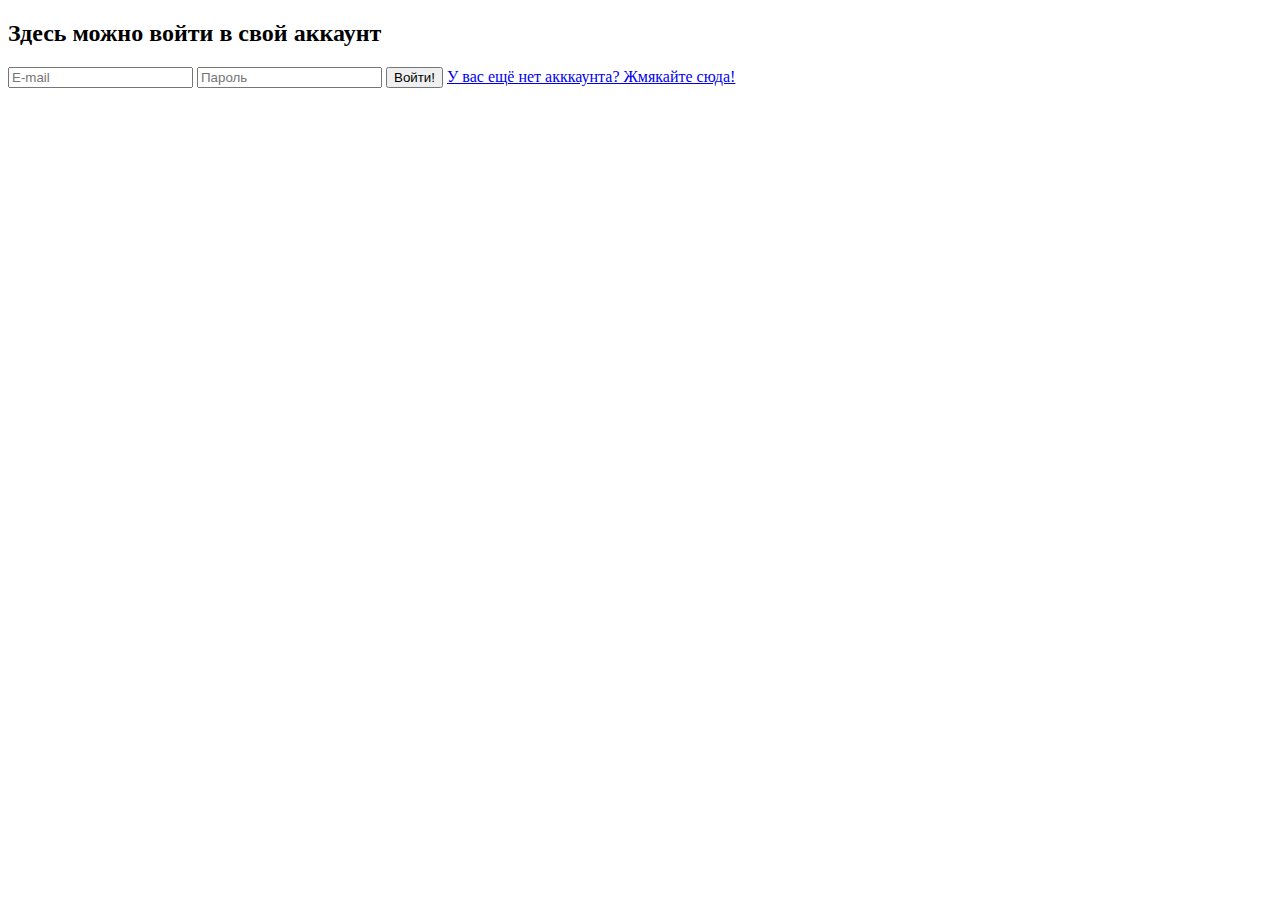
==== index.html @ 4869c792 "index.php" ====
<!DOCTYPE html>
<html lang="ru">
<head>
	<meta charset="UTF-8">
	<title>Document</title>
	<link href="https://fonts.googleapis.com/css2?family=Montserrat:wght@900&family=Open+Sans&family=Ubuntu:wght@400;700&display=swap" rel="stylesheet">
	
	<link rel="stylesheet" href="css/main.css">
</head>
<body>

	<section id="mail" class="mail">
		<div class="container">
			<h2 class="section-title">Здесь можно войти в свой аккаунт</h2>
			<form action="#" class="form">
				<input type="email"placeholder="E-mail" name="email" class="input" required>

				<input type="password" placeholder="Пароль" name="password"
				class="input"required>

				<button type="submit" class="btn btn-form">Войти!</button>
				<a href="registration.html" class="btn btn-form forgot-password">У вас ещё нет акккаунта? Жмякайте сюда!</a>
			</form>

			
			
			
		</div>
	</section>
			

</body>
</html>
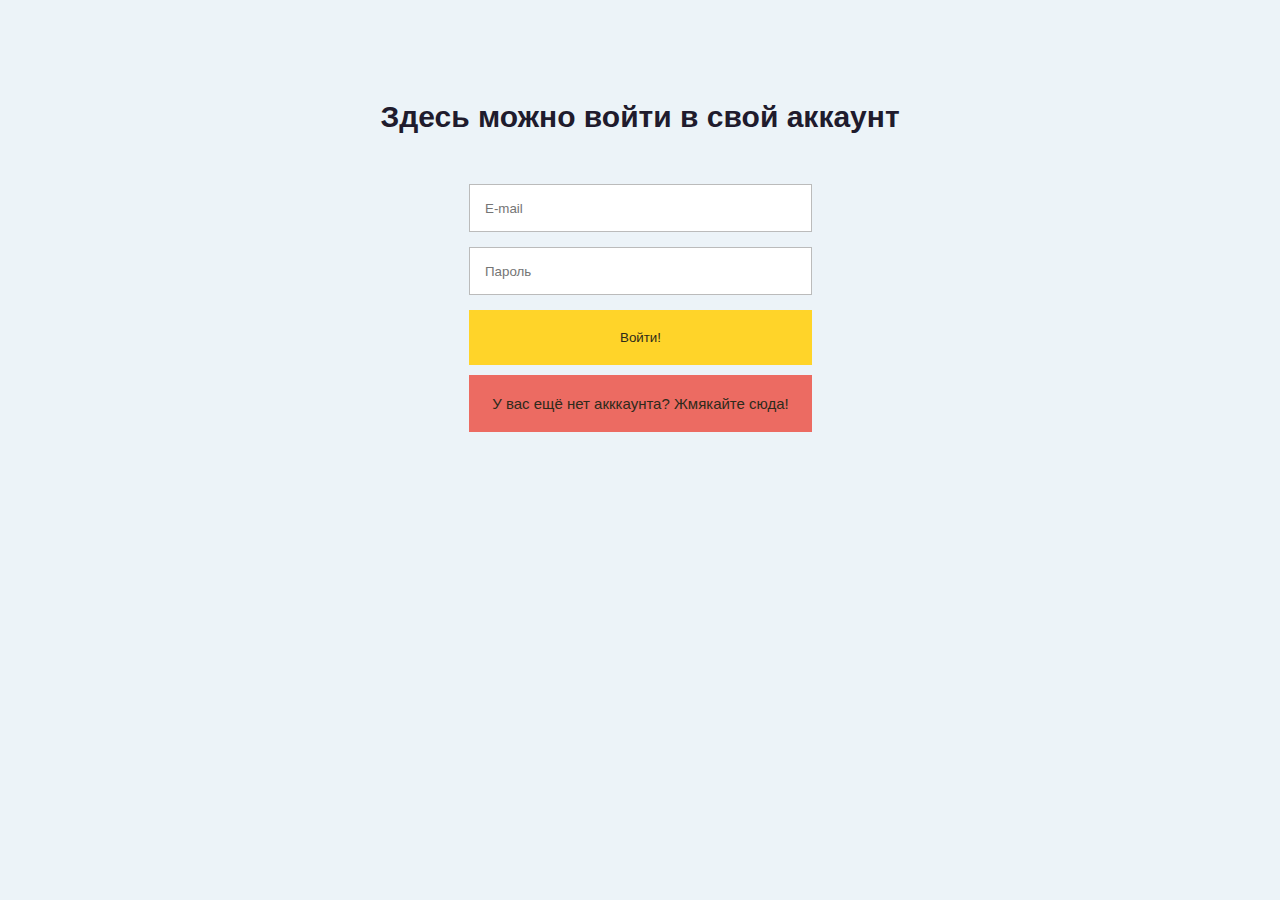
==== commit 3fca45ba: "new file" ====
--- a/index.html
+++ b/index.html
@@ -12,7 +12,7 @@
 	<section id="mail" class="mail">
 		<div class="container">
 			<h2 class="section-title">Здесь можно войти в свой аккаунт</h2>
-			<form action="#" class="form">
+			<form action="authorization.php" method="POST" class="form">
 				<input type="email"placeholder="E-mail" name="email" class="input" required>
 
 				<input type="password" placeholder="Пароль" name="password"
--- a/css/main.css
+++ b/css/main.css
@@ -0,0 +1,94 @@
+body {
+	font-family: 'Ubuntu Regular', sans-serif;
+	color: #201b2d;
+	font-size: 15px;
+	padding: 0;
+	margin: 0;
+	background: #ecf3f8;
+}
+
+div, p, input, button, form, span, a, ul, li {
+	box-sizing: border-box;
+}
+
+h1, h2, h3, h4, h5, h6 {
+	margin: 0;
+	font-family: 'Ubuntu Bold', sans-serif;
+	font-weight: 700 ;
+}
+p {
+	line-height: 1.5em;
+}
+
+
+.container {
+	width: 1170px;
+	margin: 0 auto;
+}
+
+.mail {
+	padding-top: 100px;
+}
+
+.section-title {
+	font-size: 30px;
+	text-align: center;
+}
+
+.form {
+	margin-top: 50px;
+	margin-left: 414px;
+
+}
+
+.input {
+	color: #9c9b9f;
+	padding-left: 15px;
+	background: #fff;
+	border: 1px solid #bbb;
+	width: 343px;
+	height: 48px;
+	display: flex ;
+	justify-content: space-between;
+	margin-bottom: 15px;
+}
+.btn {
+	background: #ffd429;
+	font-family: 'Montserrat Black', sans-serif;	
+	color: #2e2a1b;
+	display: block;
+	width: 220px;
+	padding: 20px 0;
+	text-align: center;
+	text-decoration: none;
+	transition: all 0.5s ease;
+}
+.btn:hover {
+	background: #f4db7a;
+}
+
+.btn-form {
+	width: 343px;
+	border: 0;
+}
+
+.btn-profile {
+	width: 300px;
+	border: 0;
+}
+
+.forgot-password {
+	margin-top: 10px;
+	text-align: center;
+	background-color: rgb(236, 107, 98);
+
+}
+.msg {
+	border: 2px solid #e7bb08;
+	border-radius: 3px;
+	padding: 10px;
+	text-align: center;
+	font-weight: bold;
+
+}
+
